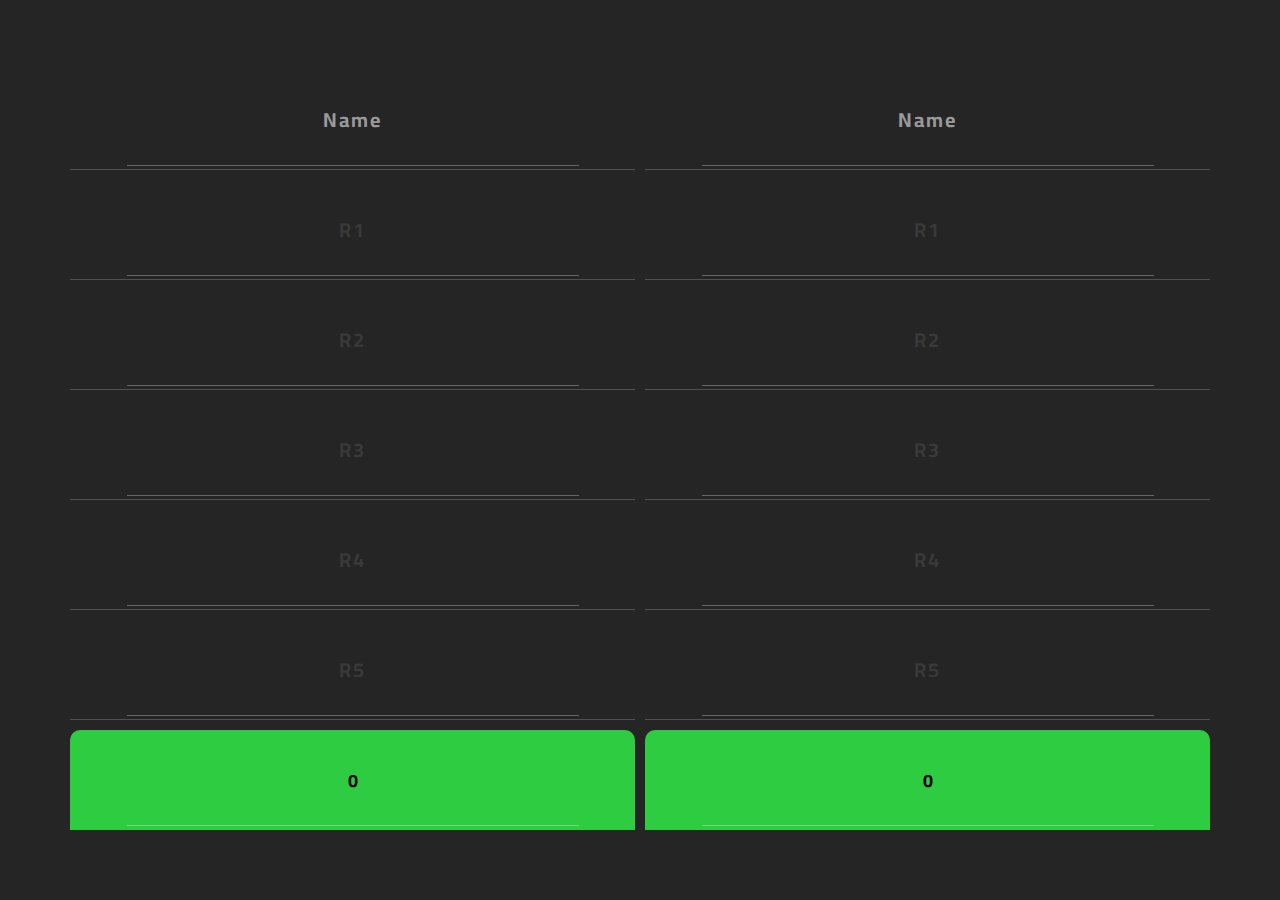
==== 2-players.html @ c7850ea3 "Add files via upload" ====
<!DOCTYPE html>
<html lang="en">
<head>
    <meta charset="UTF-8">
    <meta name="viewport" content="width=device-width, initial-scale=1.0">
    <link rel="stylesheet" href="style.css">
    <link rel="icon" href="images/skrre.webp">
    <title>Skrew || 2-Players</title>
    <style>
        .table{
            grid-template-columns: repeat(2, 1fr);
        }
    </style>
</head>
<body>
    <div class="table">

        <div><input class="text" id="row1_col1" class="mmr" placeholder="Name"></div>
        <div><input class="text" id="row1_col2" placeholder="Name"></div>


        <div><input type="number" id="row2_col1" placeholder="R1"></div>
        <div><input type="number" id="row2_col2" placeholder="R1"></div>


        <div><input type="number" id="row3_col1" placeholder="R2"></div>
        <div><input type="number" id="row3_col2" placeholder="R2"></div>


        <div><input type="number" id="row4_col1" placeholder="R3"></div>
        <div><input type="number" id="row4_col2" placeholder="R3"></div>


        <div><input type="number" id="row5_col1" placeholder="R4"></div>
        <div><input type="number" id="row5_col2" placeholder="R4"></div>


        <div><input type="number" id="row6_col1" placeholder="R5"></div>
        <div><input type="number" id="row6_col2" placeholder="R5"></div>


        <div id="score1" class="mnr"></div>
        <div id="score2"></div>



    </div>
    <script>
    function calculateSums() {
    const column1IDs = ['row6_col1', 'row5_col1', 'row4_col1', 'row3_col1', 'row2_col1'];
    const column2IDs = ['row6_col2', 'row5_col2', 'row4_col2', 'row3_col2', 'row2_col2'];


    let sum1 = 0;
    let sum2 = 0;


    for (let i = 0; i < column1IDs.length; i++) {
        const value1 = parseFloat(document.getElementById(column1IDs[i]).value) || 0;
        const value2 = parseFloat(document.getElementById(column2IDs[i]).value) || 0;




        sum1 += value1;
        sum2 += value2;


    }

    document.getElementById('score1').textContent = sum1;
    document.getElementById('score2').textContent = sum2;



    checkAndColorScore3();

    const score1BackgroundColor = document.getElementById('score1').style.backgroundColor;
    const mmrInput = document.querySelector('.mmr');
    const mnrInput = document.querySelector('.mnr');
    const score1 = parseFloat(document.getElementById('score1').textContent);
    const score2 = parseFloat(document.getElementById('score2').textContent);


    const thScore1 = document.querySelector('#score1');
    const thScore2 = document.querySelector('#score2');


    }

function checkAndColorScore3() {
    const score1 = parseFloat(document.getElementById('score1').textContent);
    const score2 = parseFloat(document.getElementById('score2').textContent);


    const thScore1 = document.querySelector('#score1');
    const thScore2 = document.querySelector('#score2');


    const scores = [score1, score2];
    const thScores = [thScore1, thScore2];

const minScore = Math.min(...scores);
const minScoreIndices = scores.reduce((indices, score, index) => {
if (score === minScore) indices.push(index);
return indices;
}, []);

for (let i = 0; i < scores.length; i++) {
if (minScoreIndices.includes(i)) {
    thScores[i].style.backgroundColor = '#2ECC40';
    thScores[i].style.color = ''
} else {
    thScores[i].style.backgroundColor = 'orange';
    thScores[i].style.color = "#252525"
}
}
}


const inputFields = document.querySelectorAll('input[type="number"]');
inputFields.forEach(input => {
    input.addEventListener('input', calculateSums);
});

calculateSums();

const numberInputs = document.querySelectorAll('input[type="number"]');
const textInputs = document.querySelectorAll('input[type="text"]');

function updateBackgroundColor(input) {
    const inputValue = parseInt(input.value);
    if(inputValue === 0) {
        input.style.backgroundColor = '#2ECC40';
        input.parentElement.style.backgroundColor = '#2ECC40';
    } else {
        input.style.backgroundColor = '';
        input.parentElement.style.backgroundColor = '';
    }
}

numberInputs.forEach(input => {
    input.addEventListener('input', () => {
        input.value = input.value.replace(/[^0-9]/g, '');
        updateBackgroundColor(input);
    });
});

textInputs.forEach(input => {
    input.addEventListener('input', () => {
        input.value = input.value.replace(/[0-9]/g, '');
    });
});

numberInputs.forEach(input => {
    updateBackgroundColor(input);
});
    </script>
</body>
</html>
---- style.css ----
@import url('https://fonts.googleapis.com/css2?family=Cairo:wght@400;500;700&display=swap');
*{
    padding: 0;
    margin: 0;
    box-sizing: border-box;
    font-family: 'Cairo', sans-serif;
}
body{
    height: 100vh;
    width: 100%;
    background: #252525;
    justify-content: center;
    align-items: center;
    padding: 50px;
}
.table{
    display: grid;
    grid-template-columns: repeat(4, 1fr);
    grid-template-rows: repeat(7, 1fr);
    gap: 10px;
    height: 100%;
    padding: 20px;
}

.table input{
    outline: none;
    text-align: center;
    border: none;
    border-bottom: 1px solid rgba(255,255,255,0.2);
    font-size: 20px;
    font-weight: bold;
    letter-spacing: 2px;
    text-transform: capitalize;
    width: 100%;
    height: 100%;
    position: relative;
    transition: 0.5s ease;
    color: #fff;
    border-radius: 10px 10px 0 0 ;
}
.table input:hover{
    border-bottom: 1px solid #4F709C;
}
.table div{
    position: relative;
    transition: 0.5s ease;
    border-radius: 10px 10px 0 0 ;
}
.table div:hover::after {
    background: #4F709C;
}
.table div::after{
    position: absolute;
    content: "";
    background:rgba(255,255,255,0.3);
    width: 80%;
    height: 1px;
    left: 50%;
    transform: translateX(-50%);
    bottom: 4px;
}
input[type="number"]::-webkit-inner-spin-button,
input[type="number"]::-webkit-outer-spin-button {
    -webkit-appearance: none;
    appearance: none;
    margin: 0;
}
input[type="number"]{
    background: transparent;
}
input[type="number"]::placeholder{
    color: rgba(255,255,255,0.1);
}
.text{
    background: transparent;
}
.text::placeholder{
    color: #999;
}


#score1,
#score2,
#score3,
#score4,
#score5,
#score6,
#score7,
#score8 {
    display: grid;
    place-items: center;
    font-weight: bold;
    font-size: 18px;
}

@media ( max-width : 768px) {
    body{
        padding: 5px;
    }
    .table{
        padding: 10px;
    }
    #special{
        font-size: 16px;
        padding: 4px;
    }
    .table input{
        font-size: 15px;
    }
}
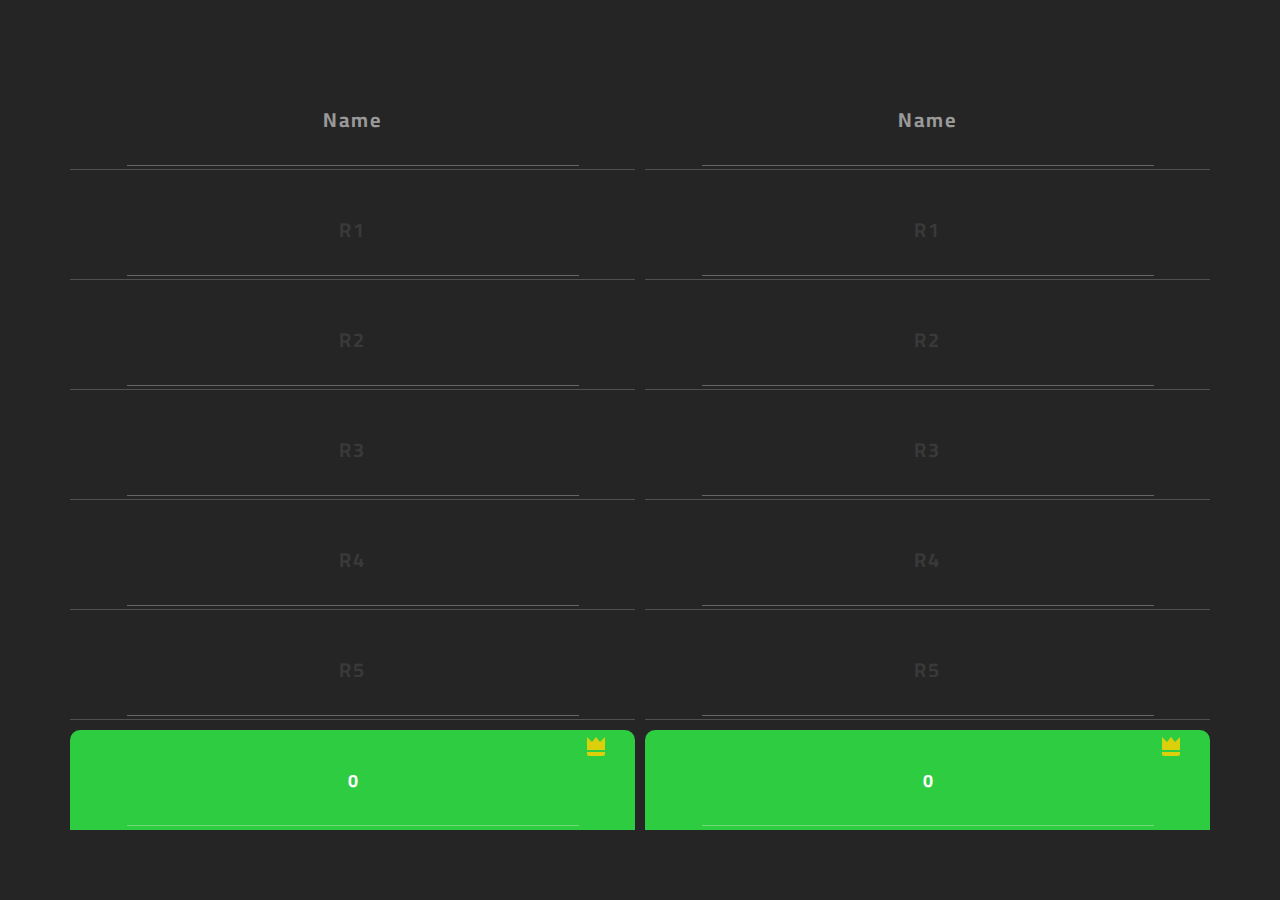
==== commit 56d92078: "Add files via upload" ====
--- a/2-players.html
+++ b/2-players.html
@@ -106,13 +106,26 @@
 return indices;
 }, []);
 
+const maxScore = Math.max(...scores);
+const maxScoreIndices = scores.reduce((indices, score, index) => {
+if (score === maxScore) indices.push(index);
+return indices;
+}, []);
+
+
 for (let i = 0; i < scores.length; i++) {
 if (minScoreIndices.includes(i)) {
     thScores[i].style.backgroundColor = '#2ECC40';
-    thScores[i].style.color = ''
+    thScores[i].style.backgroundImage = `url(images/crown.png)`;
+    thScores[i].style.color = '#FFF'
+} else if(maxScoreIndices.includes(i)){
+    thScores[i].style.backgroundColor = '#D32F2F';
+    thScores[i].style.backgroundImage = `url(images/cone.png)`;
+    thScores[i].style.color = '#FFF'
 } else {
     thScores[i].style.backgroundColor = 'orange';
-    thScores[i].style.color = "#252525"
+    thScores[i].style.color = '#FFF'
+    thScores[i].style.backgroundImage = "none";
 }
 }
 }
--- a/style.css
+++ b/style.css
@@ -91,6 +91,9 @@
     place-items: center;
     font-weight: bold;
     font-size: 18px;
+    /* background: url(images/crown.png); */
+    background-repeat: no-repeat;
+    background-position: 95% 5px;
 }
 
 @media ( max-width : 768px) {
